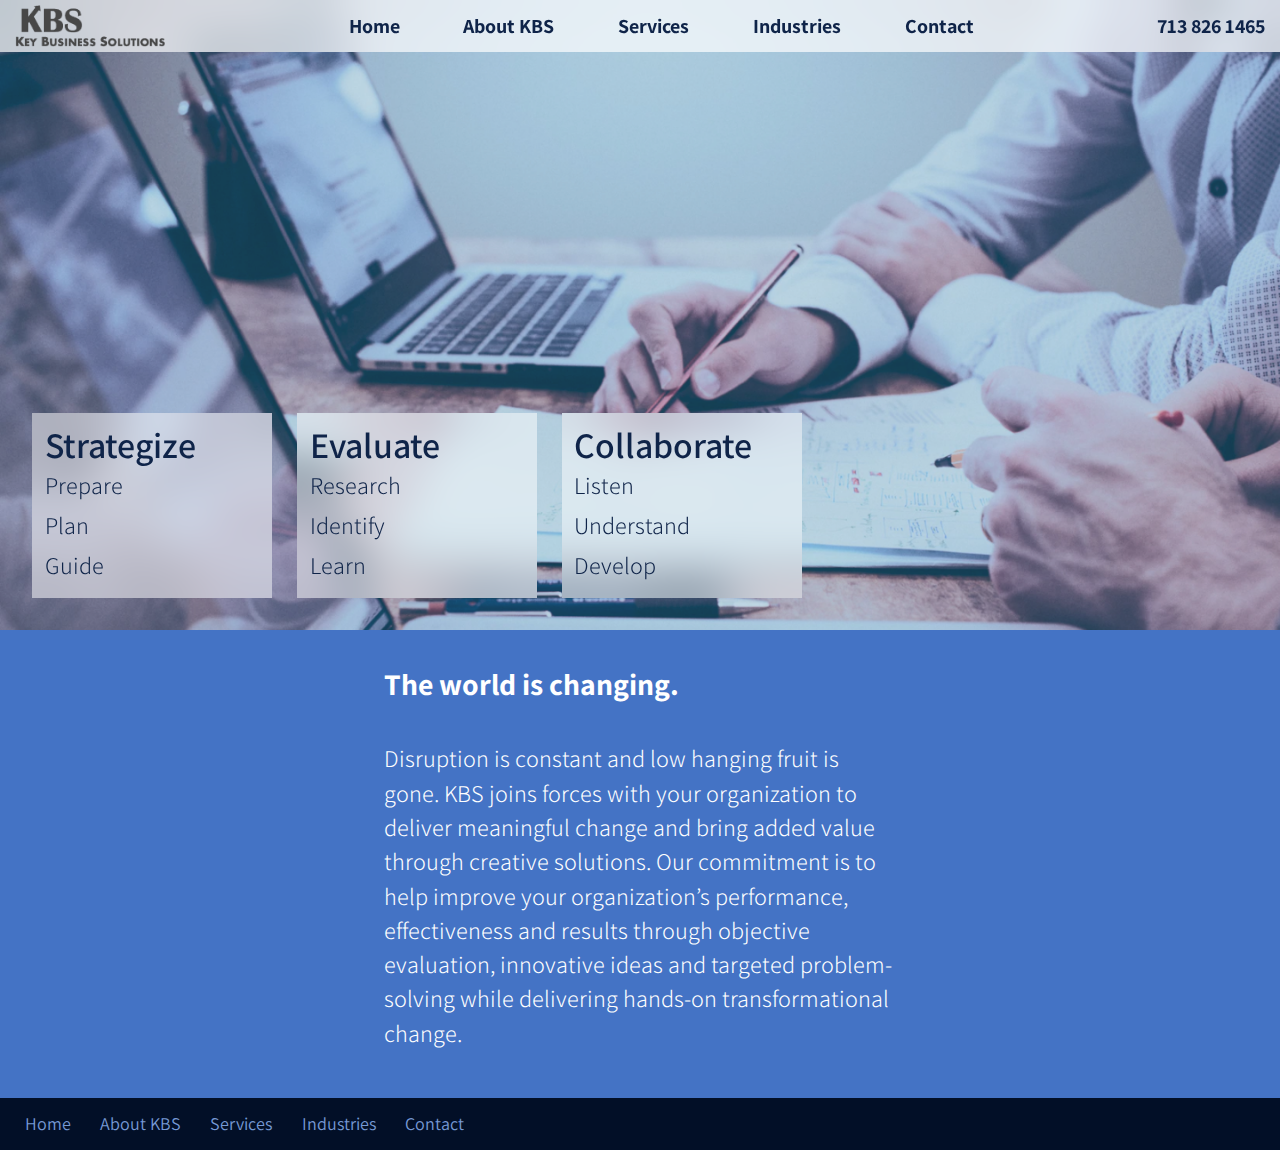
==== html/index.html @ f88026f8 "Checkpoint on index and beginning of about page." ====
<!DOCTYPE html>
<html lang="en">
<head><title>Key Business Solutions</title>
  <meta charset="utf-8" />
  <meta name="viewport" content="width=device-width, initial-scale=1" />
  <link href="../css/styles.css" rel="stylesheet" />
  <link rel="stylesheet" href="https://maxcdn.bootstrapcdn.com/bootstrap/3.4.1/css/bootstrap.min.css" />
</head>
<body>

<header>
  <div class="header-container">
  <img src="../img/logo-grey.png" class="logo">
  <nav>
    <div class="nav-container">
    <a href="index.html">Home</a>
    <a href="about.html">About KBS</a>
    <a href="services.html">Services</a>
    <a href="industries.html">Industries</a>
    <a href="contact.html">Contact</a>
  </div>
  </nav>
    <a href="tel:713-826-1465">713 826 1465</a>
  </div>
</header>

<main>
<section class="index-hero">
  <div class="overlay-small">
    Strategize<br>
    Prepare<br>
    Plan<br>
    Guide<br>
  </div>
  <div class="overlay-small">
    Evaluate<br>
    Research<br>
    Identify<br>
    Learn<br>
  </div>
  <div class="overlay-small">
    Collaborate<br>
    Listen<br>
    Understand<br>
    Develop<br>
  </div>
</section>

<section class="index-s1">
<h1>The‌ ‌world‌ ‌is‌ ‌changing.‌</h1>
<p> ‌Disruption‌ ‌is‌ ‌constant‌ ‌and‌ ‌low‌ ‌hanging‌ ‌fruit‌ ‌is‌ ‌gone.‌‌ ‌‌KBS‌ ‌joins‌ ‌forces‌ ‌with‌ ‌your‌ ‌organization‌ ‌to‌ ‌deliver‌ ‌meaningful‌ ‌change‌ ‌and‌ ‌bring‌ ‌added‌ ‌value‌ ‌through‌ ‌creative‌ ‌solutions.‌ ‌Our‌ ‌commitment‌ ‌is‌ ‌to‌ ‌help‌ ‌improve‌ ‌your‌ ‌organization’s‌ ‌performance,‌ ‌effectiveness‌ ‌and‌ ‌results‌ ‌through‌ ‌objective‌ ‌evaluation,‌ ‌innovative‌ ‌ideas‌ ‌and‌ ‌targeted‌ ‌problem-solving‌ ‌while‌ ‌delivering‌ ‌hands-on‌ ‌transformational‌ ‌change.‌
</p>
</section>

</main>

<footer>
  <a href="index.html">Home</a>
  <a href="about.html">About KBS</a>
  <a href="services.html">Services</a>
  <a href="industries.html">Industries</a>
  <a href="contact.html">Contact</a>
</footer>

</body>
<script src="https://ajax.googleapis.com/ajax/libs/jquery/3.5.1/jquery.min.js"></script>
<script src="https://maxcdn.bootstrapcdn.com/bootstrap/3.4.1/js/bootstrap.min.js"></script>
</html>
---- css/styles.css ----
@import url('https://fonts.googleapis.com/css2?family=Assistant:wght@200;300;400;600;700;800&display=swap');

body, * {
  font-family: "Assistant";
  box-sizing: border-box;
  padding: 0;
  margin: 0;
}

header {
  position: fixed;
  left: 0px;
  top: 0px;
  right: 0px;
  background: rgba(255, 255, 255, 0.7);
  backdrop-filter: blur(20px);
  color: #0F2449;
  font-size: 20px;
  font-weight: 700;
  padding: 5px 15px;
  box-sizing: border-box;
  z-index: 1;
}

.header-container {
  display: flex;
  justify-content: space-between;
  align-items: center;
}

.logo {
  width: 150px;
}

nav {
  width: 50%;
  text-align: center;
}

.nav-container {
  display: flex;
  align-items: center;
  justify-content: space-between;
}

nav a {

}

header a, header a:visited, header a:active, footer a, footer a:visited, footer a:active {
  text-decoration: none;
  color: inherit;
}

header a:hover {
  color: #7C7C7C;
  text-decoration: none;
}

.index-hero {
  position: absolute;
  top: 0;
  left: 0;
  right: 0;
  width: 100vw;
  height: 70vh;
  background-image: url("../img/1.png");
  background-repeat:no-repeat;
  background-size: cover;
  z-index: -1;
  display: flex;
  justify-content: flex-start;
  align-items: flex-end;
  padding: 20px;
  box-sizing: border-box;
}

.about-hero {
  position: absolute;
  top: 0;
  left: 0;
  right: 0;
  width: 100vw;
  height: 80vh;
  background-image: url("../img/5.png");
  background-repeat:no-repeat;
  background-size: cover;
  z-index: -1;
  display: flex;
  justify-content: flex-start;
  align-items: flex-end;
  padding: 20px;
  box-sizing: border-box;
}

.overlay-small {
  background: rgba(255, 255, 255, 0.5);
  backdrop-filter: blur(20px);
  color: #0F2449;
  margin: 1%;
  padding: 1%;
  font-size: 24px;
  font-weight: 300;
  line-height: 40px;
  min-width: 240px;
}

.about-overlay {
  background: rgba(255, 255, 255, 0.5);
  backdrop-filter: blur(20px);
  color: #0F2449;
  margin: 100px;
  padding: 1%;
  font-size: 16px;
  font-weight: 300;
  min-width: 240px;
}

.about-overlay ul {
  margin-left: 20px;
}

.overlay-small::first-line {
  font-size: 36px;
  font-weight: 600;
}

.index-s1 {
  background-color: #4473C5;
  color: white;
  margin-top: 70vh;
  box-sizing: border-box;
  padding: 3% 30%;
  font-size: 24px;
  font-weight: 300;
}

.about-s1 {
  background-color: #4473C5;
  color: white;
  margin-top: 70vh;
  box-sizing: border-box;
  padding: 3% 30%;
  font-size: 24px;
  font-weight: 300;
  position: absolute;
}

.about-s2 {
  background-color: #A2B9E2;
  color: #020F27;
  box-sizing: border-box;
  padding: 3% 30%;
  font-size: 24px;
  font-weight: 300;
  position: absolute;
}


.index-s1 h1 {
  margin-top: 0;
  font-weight: 700;
  font-size: 30px;
  margin-bottom: 40px;
}

footer {
  background-color: #020F27;
  color: #7699D5;
  padding: 1%;
  font-size: 18px;
}

footer a {
 color: #7699D5;
 margin: 1%;
}

footer a:hover {
  color: white;
  text-decoration: none;
}
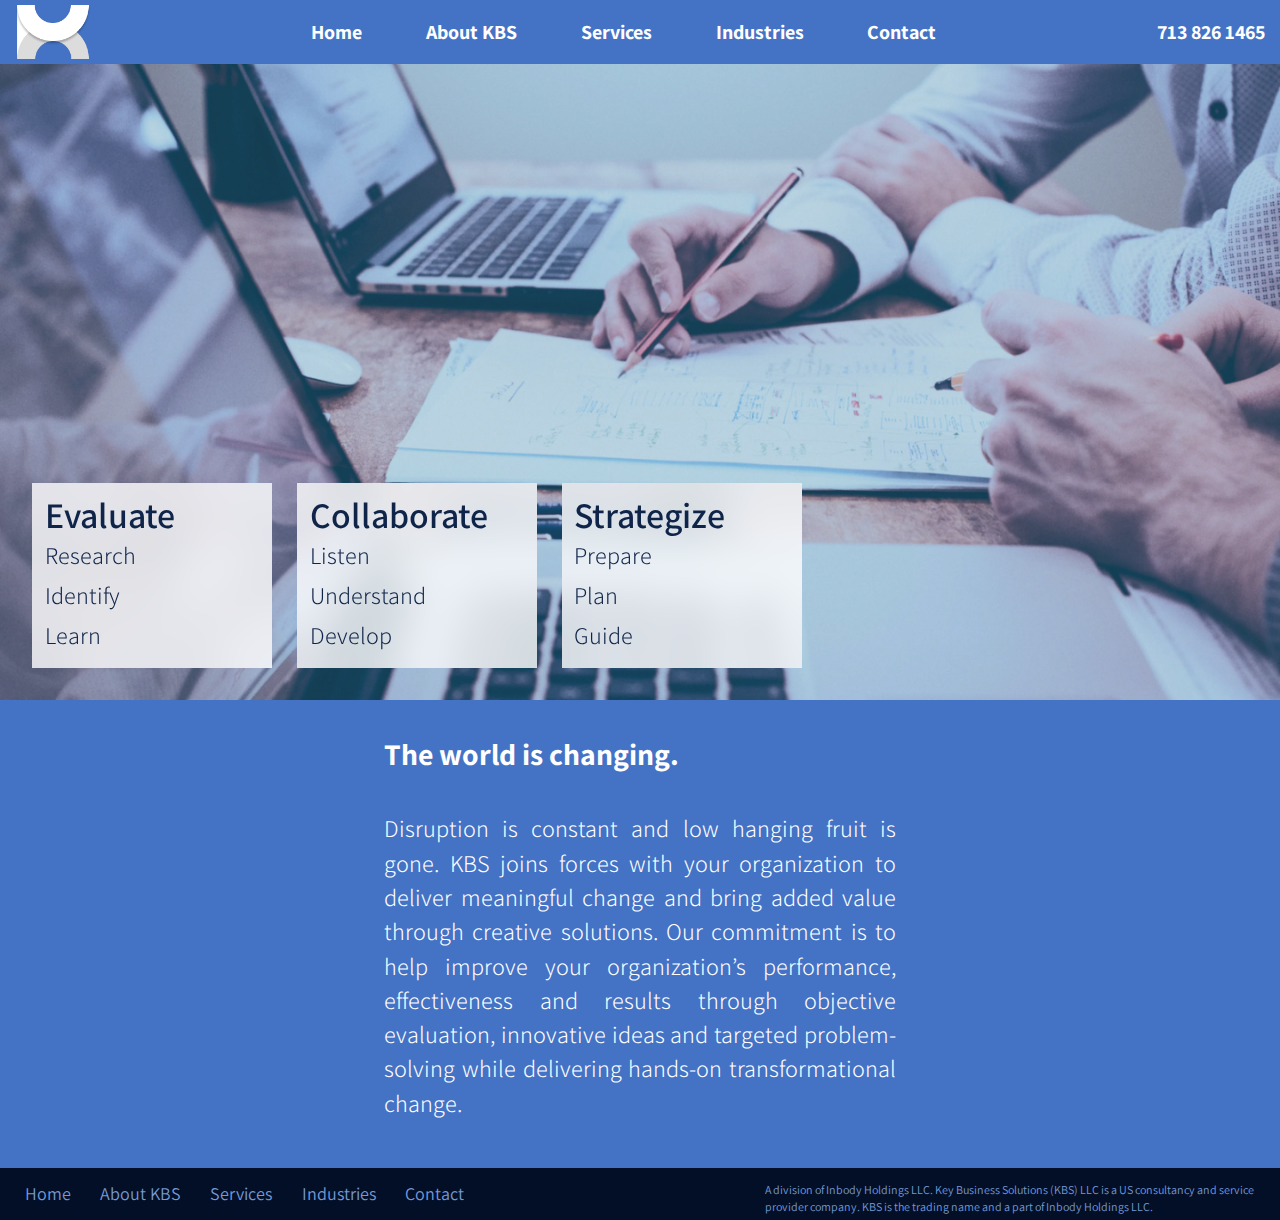
==== commit c6999f0a: "Continuing progress on the Services page." ====
--- a/html/index.html
+++ b/html/index.html
@@ -10,7 +10,7 @@
 
 <header>
   <div class="header-container">
-  <img src="../img/logo-grey.png" class="logo">
+  <img src="../img/logo.png" class="logo">
   <nav>
     <div class="nav-container">
     <a href="index.html">Home</a>
@@ -25,13 +25,8 @@
 </header>
 
 <main>
+  <div class="main">
 <section class="index-hero">
-  <div class="overlay-small">
-    Strategize<br>
-    Prepare<br>
-    Plan<br>
-    Guide<br>
-  </div>
   <div class="overlay-small">
     Evaluate<br>
     Research<br>
@@ -44,6 +39,12 @@
     Understand<br>
     Develop<br>
   </div>
+  <div class="overlay-small">
+    Strategize<br>
+    Prepare<br>
+    Plan<br>
+    Guide<br>
+  </div>
 </section>
 
 <section class="index-s1">
@@ -51,7 +52,7 @@
 <p> ‌Disruption‌ ‌is‌ ‌constant‌ ‌and‌ ‌low‌ ‌hanging‌ ‌fruit‌ ‌is‌ ‌gone.‌‌ ‌‌KBS‌ ‌joins‌ ‌forces‌ ‌with‌ ‌your‌ ‌organization‌ ‌to‌ ‌deliver‌ ‌meaningful‌ ‌change‌ ‌and‌ ‌bring‌ ‌added‌ ‌value‌ ‌through‌ ‌creative‌ ‌solutions.‌ ‌Our‌ ‌commitment‌ ‌is‌ ‌to‌ ‌help‌ ‌improve‌ ‌your‌ ‌organization’s‌ ‌performance,‌ ‌effectiveness‌ ‌and‌ ‌results‌ ‌through‌ ‌objective‌ ‌evaluation,‌ ‌innovative‌ ‌ideas‌ ‌and‌ ‌targeted‌ ‌problem-solving‌ ‌while‌ ‌delivering‌ ‌hands-on‌ ‌transformational‌ ‌change.‌
 </p>
 </section>
-
+</div>
 </main>
 
 <footer>
@@ -60,6 +61,7 @@
   <a href="services.html">Services</a>
   <a href="industries.html">Industries</a>
   <a href="contact.html">Contact</a>
+  <span>A division of Inbody Holdings LLC. Key Business Solutions (KBS) LLC is a US consultancy and service provider company. KBS is the trading name and a part of Inbody Holdings LLC.</span>
 </footer>
 
 </body>
--- a/css/styles.css
+++ b/css/styles.css
@@ -1,4 +1,6 @@
 @import url('https://fonts.googleapis.com/css2?family=Assistant:wght@200;300;400;600;700;800&display=swap');
+
+/* Global styles */
 
 body, * {
   font-family: "Assistant";
@@ -6,20 +8,39 @@
   padding: 0;
   margin: 0;
 }
+
+body {
+  overflow-x: hidden;
+}
+
+.flex {
+  display: flex;
+}
+
+.vcenter {
+  display: flex;
+  align-items: center;
+}
+
+.hcenter {
+  display: flex;
+  justify-content: center;
+}
+
+/* Header section */
 
 header {
   position: fixed;
   left: 0px;
   top: 0px;
   right: 0px;
-  background: rgba(255, 255, 255, 0.7);
-  backdrop-filter: blur(20px);
-  color: #0F2449;
+  background: #4473C5;
+  color: white;
   font-size: 20px;
   font-weight: 700;
   padding: 5px 15px;
   box-sizing: border-box;
-  z-index: 1;
+  z-index: 4;
 }
 
 .header-container {
@@ -29,7 +50,7 @@
 }
 
 .logo {
-  width: 150px;
+  height: 54px;
 }
 
 nav {
@@ -43,30 +64,32 @@
   justify-content: space-between;
 }
 
-nav a {
-
-}
-
 header a, header a:visited, header a:active, footer a, footer a:visited, footer a:active {
   text-decoration: none;
   color: inherit;
 }
 
 header a:hover {
-  color: #7C7C7C;
-  text-decoration: none;
-}
+  color: white;
+  text-decoration: underline;
+}
+
+.main {
+  display: flex;
+  flex-direction:column;
+  width: 100vw;
+  box-sizing: border-box;
+}
+
+/* Hero images */
 
 .index-hero {
-  position: absolute;
-  top: 0;
-  left: 0;
-  right: 0;
-  width: 100vw;
-  height: 70vh;
+  width: 100vw;
+  height: 700px;
   background-image: url("../img/1.png");
   background-repeat:no-repeat;
   background-size: cover;
+  background-position: center;
   z-index: -1;
   display: flex;
   justify-content: flex-start;
@@ -76,15 +99,12 @@
 }
 
 .about-hero {
-  position: absolute;
-  top: 0;
-  left: 0;
-  right: 0;
-  width: 100vw;
-  height: 80vh;
+  width: 100vw;
+  height: 800px;
   background-image: url("../img/5.png");
   background-repeat:no-repeat;
   background-size: cover;
+  background-position: center;
   z-index: -1;
   display: flex;
   justify-content: flex-start;
@@ -93,8 +113,40 @@
   box-sizing: border-box;
 }
 
+.services-hero {
+  width: 100vw;
+  height: 800px;
+  background-image: url("../img/7.png");
+  background-repeat:no-repeat;
+  background-size: cover;
+  background-position: center;
+  z-index: -1;
+  display: flex;
+  justify-content: flex-start;
+  align-items: flex-end;
+  padding: 20px;
+  box-sizing: border-box;
+}
+
+.services-hero-2 {
+  width: 100vw;
+  height: 600px;
+  background-image: url("../img/10.png");
+  background-repeat:no-repeat;
+  background-size: cover;
+  background-position: center;
+  z-index: -1;
+  display: flex;
+  justify-content: flex-start;
+  align-items: flex-end;
+  padding: 20px;
+  box-sizing: border-box;
+}
+
+/* Overlays */
+
 .overlay-small {
-  background: rgba(255, 255, 255, 0.5);
+  background: rgba(255, 255, 255, 0.8);
   backdrop-filter: blur(20px);
   color: #0F2449;
   margin: 1%;
@@ -106,63 +158,300 @@
 }
 
 .about-overlay {
-  background: rgba(255, 255, 255, 0.5);
+  background: rgba(255, 255, 255, 0.8);
+  backdrop-filter: blur(20px);
+  color: #0F2449;
+  padding: 1%;
+  font-size: 20px;
+  font-weight: 300;
+  box-sizing:border-box;
+  width: 500px;
+  position: absolute;
+}
+
+.about-overlay ul {
+  margin-left: 20px;
+}
+
+.overlay-small::first-line {
+  font-size: 36px;
+  font-weight: 600;
+}
+
+.services-overlay {
+  background: rgba(255, 255, 255, 0.8);
   backdrop-filter: blur(20px);
   color: #0F2449;
   margin: 100px;
   padding: 1%;
-  font-size: 16px;
-  font-weight: 300;
-  min-width: 240px;
-}
-
-.about-overlay ul {
-  margin-left: 20px;
-}
-
-.overlay-small::first-line {
-  font-size: 36px;
-  font-weight: 600;
-}
+  font-size: 20px;
+  font-weight: 300;
+  min-width: 400px;
+  box-sizing:border-box;
+  width: 25vw;
+  position: absolute;
+  right: 25px;
+  top: 200px;
+}
+
+.services-s6-overlay {
+  background: rgba(255, 255, 255, 0.8);
+  backdrop-filter: blur(20px);
+  color: #0F2449;
+  padding: 1%;
+  font-size: 20px;
+  font-weight: 300;
+  box-sizing:border-box;
+  width: 500px;
+  position: absolute;
+}
+
+/* Section styles */
 
 .index-s1 {
   background-color: #4473C5;
   color: white;
-  margin-top: 70vh;
   box-sizing: border-box;
   padding: 3% 30%;
   font-size: 24px;
   font-weight: 300;
 }
 
-.about-s1 {
+.index-s1 p {
+  text-align: justify;
+}
+
+.about-s1, .about-s3 {
   background-color: #4473C5;
   color: white;
-  margin-top: 70vh;
-  box-sizing: border-box;
-  padding: 3% 30%;
-  font-size: 24px;
-  font-weight: 300;
-  position: absolute;
-}
-
-.about-s2 {
+  box-sizing: border-box;
+  padding: 3vw 20vw;
+  font-size: 24px;
+  font-weight: 300;
+}
+
+.about-s3, .services-s3 {
+  background-color: #D2DEF1;
+  color: #020F27;
+}
+
+.about-s1 img {
+  margin-right: 30px;
+  min-height: 200px;
+  max-height: 350px;
+}
+
+.about-s1 p {
+  width: 75%;
+}
+
+.about-s1 span {
+  font-size: 40px;
+  font-weight: 700;
+}
+
+.about-s2 span {
+  font-size: 40px;
+}
+
+.about-s2, .about-s4, .services-s2, .services-s5 {
   background-color: #A2B9E2;
   color: #020F27;
   box-sizing: border-box;
   padding: 3% 30%;
   font-size: 24px;
   font-weight: 300;
-  position: absolute;
-}
-
-
-.index-s1 h1 {
+}
+
+.about-s3 img {
+  margin-right: 20px;
+  height: 270px;
+  width: 259px;
+}
+
+.about-s3 h1, .about-s4 h1 {
+  font-weight: 100;
+  font-size: 48px;
+  margin-bottom: 50px;
+}
+
+.about-s4 h5 {
+  font-size: 24px;
+  font-weight: 700;
+}
+
+.index-s1 h1, .services-s2 h1, .services-s3 h1, .services-s5 h1  {
   margin-top: 0;
   font-weight: 700;
   font-size: 30px;
   margin-bottom: 40px;
 }
+
+.services-s1 {
+  background-color: #4473C5;
+  color:white;
+  font-size: 36px;
+  font-weight: 500;
+  box-sizing: border-box;
+  padding: 20px 2vw;
+  height: 200px;
+  display: flex;
+  align-items: flex-end;
+}
+
+.services-s2 {
+  z-index: 2;
+}
+
+.services-s2 img {
+position: absolute;
+right: 0;
+margin-top: 50px;
+width: 25vw;
+}
+
+.services-s2 li, .services-s3 li {
+  margin-bottom: 15px;
+}
+
+.services-s2 ul {
+  margin-top: 20px;
+  font-size: 20px;
+  margin-left: 20px;
+}
+
+.services-s3 {
+  font-size: 24px;
+  font-weight: 300;
+  padding: 70px 2vw 20px 2vw;
+  z-index: 1;
+}
+
+.services-s3 img {
+  float: left;
+  position: relative;
+  margin: -120px 60px 50px -60px;
+  max-height: 550px;
+}
+
+.services-s3 p {
+  margin: 40px;
+  width: 70%;
+}
+
+.services-s3 ul {
+  margin-left: 60px;
+  font-size: 20px;
+  margin-bottom: 60px;
+}
+
+.services-s4 {
+  background:#4473C5 url('../img/8.png') no-repeat;
+  background-size: cover;
+  background-position: center;
+  color: white;
+  padding: 70px;
+  font-size: 20px;
+  line-height: 30px;
+}
+
+.services-s4 h1 {
+  font-weight: 700;
+  font-size: 48px;
+  margin-bottom: 48px;
+}
+
+.services-s4>p {
+  max-width: 1200px;
+  margin-left: 50px;
+  margin-bottom: 20px;
+}
+
+.services-s4 .flex {
+  margin-top: 80px;
+  margin-left: 50px;
+  justify-content: center;
+}
+
+.services-s4 .flex>div {
+  width: 50%;
+  padding: 0 5% 0 0;
+  box-sizing: border-box;
+}
+
+.services-s4 span {
+  font-weight: 700;
+}
+
+.services-s4 ul {
+  margin-left: 20px;
+}
+
+.services-s4 li {
+  margin: 10px 0px;
+}
+
+.services-s4 img {
+  margin-top: 20px;
+}
+
+.services-s5 {
+  padding: 3% 5%;
+}
+
+.services-s5 h1 {
+  margin: 0 0 40px 15%;
+}
+
+.services-s5 p {
+  margin: 40px 15%;
+}
+
+.services-s5 p>span {
+  font-weight: 600;
+}
+
+.services-s5 .flex {
+  width: 80vw;
+  margin: 0 10%;
+}
+
+.services-s5 .flex>div {
+  font-size: 18px;
+  margin-right: 5%;
+  margin-top: 50px;
+}
+
+.services-s5 .flex div span {
+  font-weight: 700;
+  line-height: 31px;
+}
+
+.services-s5 ul {
+  margin-left: 12px;
+}
+
+.services-s5 li {
+  margin: 10px 0;
+}
+
+.services-s6 {
+  width: 100vw;
+  height: 1050px;
+  background-image: url("../img/17.png");
+  background-repeat:no-repeat;
+  background-size: cover;
+  background-position: top;
+  z-index: -1;
+  display: flex;
+  justify-content: flex-start;
+  align-items: flex-end;
+  padding: 20px;
+  box-sizing: border-box;
+}
+
+
+/* Footer styles */
 
 footer {
   background-color: #020F27;
@@ -180,3 +469,10 @@
   color: white;
   text-decoration: none;
 }
+
+footer span {
+  font-size: 12px;
+  position: absolute;
+  right: 15px;
+  max-width: 500px;
+}
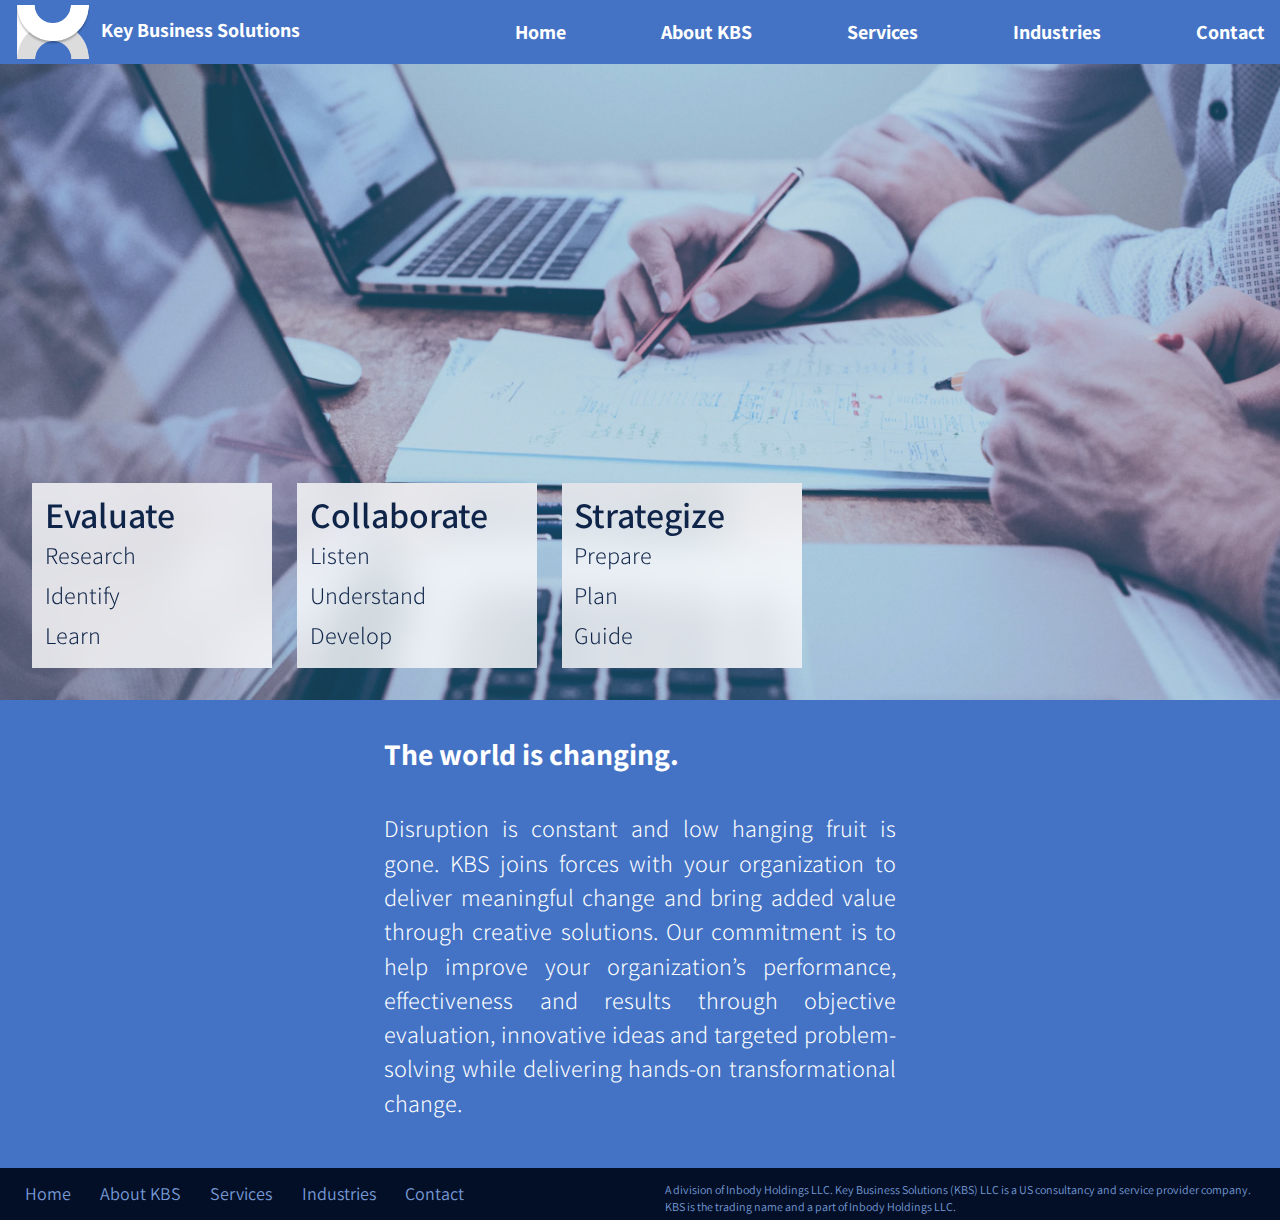
==== commit eacf6ad8: "added Contact and made updates to header/other pages." ====
--- a/html/index.html
+++ b/html/index.html
@@ -1,6 +1,7 @@
 <!DOCTYPE html>
 <html lang="en">
 <head><title>Key Business Solutions</title>
+  <link rel="icon" type="image/png" href="../img/favicon.png">
   <meta charset="utf-8" />
   <meta name="viewport" content="width=device-width, initial-scale=1" />
   <link href="../css/styles.css" rel="stylesheet" />
@@ -8,21 +9,46 @@
 </head>
 <body>
 
-<header>
-  <div class="header-container">
-  <img src="../img/logo.png" class="logo">
-  <nav>
-    <div class="nav-container">
-    <a href="index.html">Home</a>
-    <a href="about.html">About KBS</a>
-    <a href="services.html">Services</a>
-    <a href="industries.html">Industries</a>
-    <a href="contact.html">Contact</a>
-  </div>
-  </nav>
-    <a href="tel:713-826-1465">713 826 1465</a>
-  </div>
-</header>
+  <header>
+    <div class="header-container">
+    <span><img src="../img/logo.png" class="logo"><span>Key Business Solutions</span></span>
+    <nav>
+      <div class="nav-container">
+      <a href="index.html">Home</a>
+        <div class="dropdown">
+        <a href="about.html">About KBS</a>
+        <div class="dropdown-content">
+        <a href="about.html#mission">Mission</a><br>
+        <a href="about.html#bio">Bio</a><br>
+        <a href="about.html#testimonials">Testimonials</a>
+        </div>
+      </div>
+      <div class="dropdown">
+        <a href="services.html">Services</a>
+        <div class="services-dd dropdown-content">
+          <div class="col1">
+        <a href="services.html#interim">Interim Management</a><br>
+        <a href="services.html#profit">Profit Improvement</a><br>
+        <a href="services.html#advisory">Business Advisory</a><br>
+          </div>
+          <div class="col2">
+        <a href="services.html#sales">Sales and Marketing</a><br>
+        <a href="services.html#workout">Workout/Turnaround Advisory</a><br>
+        <a href="services.html#coaching">Coaching</a><br>
+          </div>
+          <div class="col3">
+        <a href="services.html#resource">Resource Management</a><br>
+        <a href="services.html#scm">Supply Chain Management</a><br>
+        <a href="services.html#speaking">Public Speaking</a><br>
+        </div>
+        </div>
+      </div>
+      <a href="industries.html">Industries</a>
+      <a href="contact.html">Contact</a>
+    </div>
+    </nav>
+    </div>
+  </header>
 
 <main>
   <div class="main">
--- a/css/styles.css
+++ b/css/styles.css
@@ -25,6 +25,124 @@
 .hcenter {
   display: flex;
   justify-content: center;
+}
+
+.column {
+  flex-direction: column;
+}
+
+.dropdown-content {
+  display: none;
+  position: absolute;
+  background-color: #4473C5;
+  box-shadow: 0px 8px 16px 0px rgba(0,0,0,0.2);
+  color: white;
+  min-width: 160px;
+  padding: 12px 16px;
+  z-index: 3;
+  font-weight: 300;
+  text-align: left;
+  font-size: 16px;
+}
+
+.services-dd.dropdown-content {
+  left: -200px;
+}
+
+.dropdown:hover .dropdown-content {
+  display: block;
+}
+
+.dropdown:hover .services-dd.dropdown-content {
+  display: flex;
+}
+
+.services-dd.dropdown-content div {
+  margin-right: 25px;
+  width: 150px;
+}
+
+/* Form styles */
+
+.form-style-1 {
+	max-width: 500px;
+}
+.form-style-1 li {
+	padding: 0;
+	display: block;
+	list-style: none;
+	margin: 10px 0 0 0;
+}
+.form-style-1 label{
+	margin:0 0 3px 0;
+	padding:0px;
+	display:block;
+	font-weight: bold;
+}
+.form-style-1 input[type=text],
+.form-style-1 input[type=date],
+.form-style-1 input[type=datetime],
+.form-style-1 input[type=number],
+.form-style-1 input[type=search],
+.form-style-1 input[type=time],
+.form-style-1 input[type=url],
+.form-style-1 input[type=email],
+textarea,
+select{
+	box-sizing: border-box;
+	-webkit-box-sizing: border-box;
+	-moz-box-sizing: border-box;
+	border:1px solid #BEBEBE;
+	padding: 7px;
+	margin:0px;
+	-webkit-transition: all 0.30s ease-in-out;
+	-moz-transition: all 0.30s ease-in-out;
+	-ms-transition: all 0.30s ease-in-out;
+	-o-transition: all 0.30s ease-in-out;
+	outline: none;
+}
+.form-style-1 input[type=text]:focus,
+.form-style-1 input[type=date]:focus,
+.form-style-1 input[type=datetime]:focus,
+.form-style-1 input[type=number]:focus,
+.form-style-1 input[type=search]:focus,
+.form-style-1 input[type=time]:focus,
+.form-style-1 input[type=url]:focus,
+.form-style-1 input[type=email]:focus,
+.form-style-1 textarea:focus,
+.form-style-1 select:focus{
+	-moz-box-shadow: 0 0 8px #88D5E9;
+	-webkit-box-shadow: 0 0 8px #88D5E9;
+	box-shadow: 0 0 8px #88D5E9;
+	border: 1px solid #88D5E9;
+}
+.form-style-1 .field-divided{
+	width: 49%;
+}
+
+.form-style-1 .field-long{
+	width: 100%;
+}
+.form-style-1 .field-select{
+	width: 100%;
+}
+.form-style-1 .field-textarea{
+	height: 100px;
+}
+.form-style-1 input[type=submit], .form-style-1 input[type=button]{
+	background: #4B99AD;
+	padding: 8px 15px 8px 15px;
+	border: none;
+	color: #fff;
+}
+.form-style-1 input[type=submit]:hover, .form-style-1 input[type=button]:hover{
+	background: #4691A4;
+	box-shadow:none;
+	-moz-box-shadow:none;
+	-webkit-box-shadow:none;
+}
+.form-style-1 .required{
+	color:red;
 }
 
 /* Header section */
@@ -51,10 +169,11 @@
 
 .logo {
   height: 54px;
+  margin-right: 10px;
 }
 
 nav {
-  width: 50%;
+  width: 60%;
   text-align: center;
 }
 
@@ -221,7 +340,7 @@
   text-align: justify;
 }
 
-.about-s1, .about-s3 {
+.about-s1, .about-s3, .industries-s1 {
   background-color: #4473C5;
   color: white;
   box-sizing: border-box;
@@ -254,7 +373,7 @@
   font-size: 40px;
 }
 
-.about-s2, .about-s4, .services-s2, .services-s5 {
+.about-s2, .about-s4, .services-s2, .services-s5, .services-s7, .services-s9 {
   background-color: #A2B9E2;
   color: #020F27;
   box-sizing: border-box;
@@ -280,7 +399,7 @@
   font-weight: 700;
 }
 
-.index-s1 h1, .services-s2 h1, .services-s3 h1, .services-s5 h1  {
+.index-s1 h1, .services-s2 h1, .services-s3 h1, .services-s5 h1, .services-s7 h1, .services-s9 h1, .contact-s1 h1  {
   margin-top: 0;
   font-weight: 700;
   font-size: 30px;
@@ -355,7 +474,7 @@
   line-height: 30px;
 }
 
-.services-s4 h1 {
+.services-s4 h1, .services-s8 h1 {
   font-weight: 700;
   font-size: 48px;
   margin-bottom: 48px;
@@ -450,6 +569,97 @@
   box-sizing: border-box;
 }
 
+.services-s7 {
+  width: 100vw;
+  height: 1050px;
+  background-image: url("../img/16.png");
+  background-repeat:no-repeat;
+  background-size: cover;
+  background-position: top;
+  z-index: -1;
+  padding: 20px;
+  box-sizing: border-box;
+  padding: 300px 100px 100px 100px;
+  font-size: 20px;
+  line-height: 30px;
+  margin-bottom: -1px;
+}
+
+.services-s7 p {
+  width: 35vw;
+  margin-bottom: 50px;
+}
+
+.services-s8 {
+  width: 100vw;
+  height: 950px;
+  background-image: url("../img/14.png");
+  background-repeat:no-repeat;
+  background-size: cover;
+  background-position: top;
+  z-index: -1;
+  padding: 50px;
+  font-size: 20px;
+  line-height: 30px;
+  color: white;
+  display: flex;
+  justify-content: center;
+  align-items: flex-end;
+  flex-direction: column;
+}
+
+.services-s8 h1, .services-s8 p {
+width: 40vw;
+}
+
+.services-s9 img {
+  margin: 30px 0;
+}
+
+.services-s9 h3 {
+  font-weight: 700;
+  font-size: 24px;
+}
+
+.services-s9 ul, .industries-s1 ul {
+  margin-right: 40px;
+  list-style-type: none;
+  font-size: 20px;
+  line-height: 34px;
+}
+
+.industries-s1 h1 {
+  margin-bottom: 50px;
+}
+
+.industries-s1 {
+  height: 95vh;
+  box-sizing: border-box;
+  font-size: 24px;
+  font-weight: 300;
+  padding: 8% 2% 8% 2%;
+}
+
+.icons {
+  margin-top: 30px;
+}
+
+.icons img {
+  margin-right: 10px;
+}
+
+.contact-s1 {
+  background-color: #A2B9E2;
+  color: #020F27;
+  box-sizing: border-box;
+  font-size: 24px;
+  font-weight: 300;
+  padding: 8% 0 8% 0;
+}
+
+.contact-s1 form {
+  margin-top: 10px;
+}
 
 /* Footer styles */
 
@@ -474,5 +684,5 @@
   font-size: 12px;
   position: absolute;
   right: 15px;
-  max-width: 500px;
-}
+  max-width: 600px;
+}
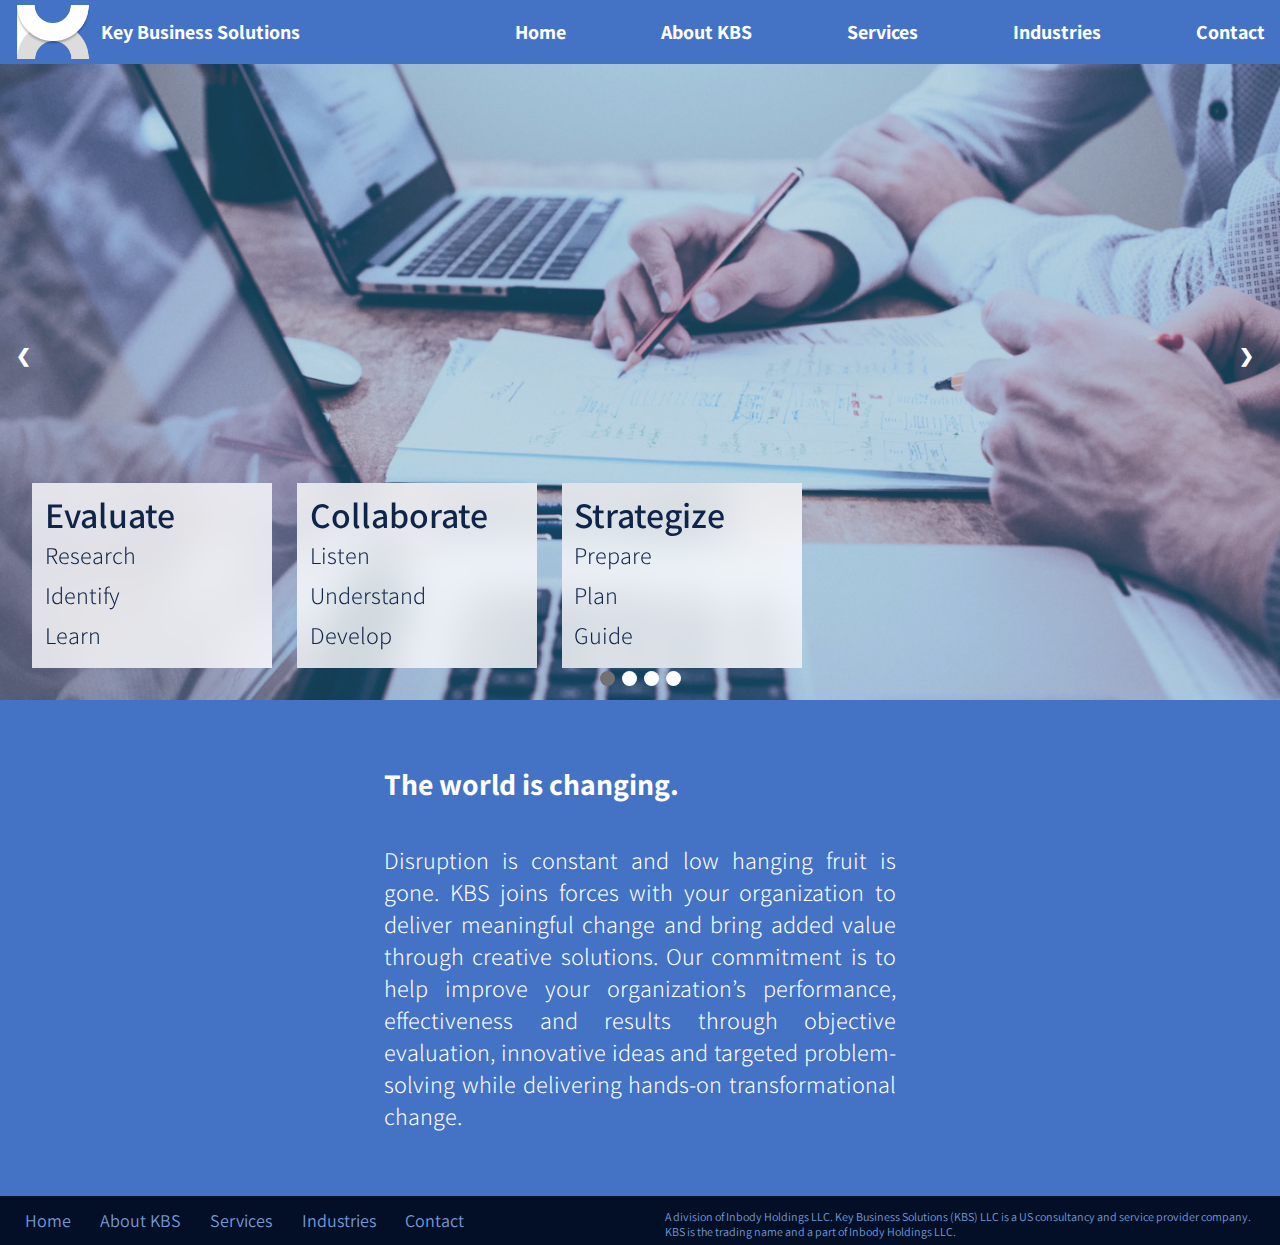
==== commit c31cc56b: "Added the carousel, removed some deprecated references." ====
--- a/html/index.html
+++ b/html/index.html
@@ -5,7 +5,6 @@
   <meta charset="utf-8" />
   <meta name="viewport" content="width=device-width, initial-scale=1" />
   <link href="../css/styles.css" rel="stylesheet" />
-  <link rel="stylesheet" href="https://maxcdn.bootstrapcdn.com/bootstrap/3.4.1/css/bootstrap.min.css" />
 </head>
 <body>
 
@@ -52,26 +51,113 @@
 
 <main>
   <div class="main">
-<section class="index-hero">
-  <div class="overlay-small">
-    Evaluate<br>
-    Research<br>
-    Identify<br>
-    Learn<br>
-  </div>
-  <div class="overlay-small">
-    Collaborate<br>
-    Listen<br>
-    Understand<br>
-    Develop<br>
-  </div>
-  <div class="overlay-small">
-    Strategize<br>
-    Prepare<br>
-    Plan<br>
-    Guide<br>
-  </div>
-</section>
+
+    <div class="slideshow-container">
+
+    <div class="mySlides fade">
+        <section class="index-hero">
+          <div class="overlay-small">
+            Evaluate<br>
+            Research<br>
+            Identify<br>
+            Learn<br>
+          </div>
+          <div class="overlay-small">
+            Collaborate<br>
+            Listen<br>
+            Understand<br>
+            Develop<br>
+          </div>
+          <div class="overlay-small">
+            Strategize<br>
+            Prepare<br>
+            Plan<br>
+            Guide<br>
+          </div>
+        </section>
+    </div>
+
+    <div class="mySlides fade">
+      <section class="index-hero-2">
+        <div class="index-overlay-2">
+          <h2>KBS Delivers...</h2>
+          <div class="flex">
+            <div class="col1">
+              <ul>
+                <li>Advanced Sales Coaching</li>
+                <li>Strategic Planning</li>
+                <li>Business Transformation</li>
+              </ul>
+            </div>
+            <div class="col2">
+              <ul>
+                <li>Clear Communication</li>
+                <li>Effective Problem Solving</li>
+              </ul>
+            </div>
+          </div>
+        </div>
+      </section>
+    </div>
+
+    <div class="mySlides fade">
+      <section class="index-hero-3">
+        <div class="index-overlay-2">
+          <h2>KBS Delivers...</h2>
+          <div class="flex">
+            <div class="col1">
+              <ul>
+                <li>Advanced Sales Coaching</li>
+                <li>Strategic Planning</li>
+                <li>Business Transformation</li>
+              </ul>
+            </div>
+            <div class="col2">
+              <ul>
+                <li>Clear Communication</li>
+                <li>Effective Problem Solving</li>
+              </ul>
+            </div>
+          </div>
+        </div>
+      </section>
+    </div>
+
+    <div class="mySlides fade">
+      <section class="index-hero-4">
+        <div class="index-overlay-2">
+          <h2>KBS Delivers...</h2>
+          <div class="flex">
+            <div class="col1">
+              <ul>
+                <li>Advanced Sales Coaching</li>
+                <li>Strategic Planning</li>
+                <li>Business Transformation</li>
+              </ul>
+            </div>
+            <div class="col2">
+              <ul>
+                <li>Clear Communication</li>
+                <li>Effective Problem Solving</li>
+              </ul>
+            </div>
+          </div>
+        </div>
+      </section>
+    </div>
+
+
+    <a class="prev" onclick="plusSlides(-1)">&#10094;</a>
+    <a class="next" onclick="plusSlides(1)">&#10095;</a>
+
+    </div>
+    <div class="dots">
+      <span class="dot" onclick="currentSlide(1)"></span>
+      <span class="dot" onclick="currentSlide(2)"></span>
+      <span class="dot" onclick="currentSlide(3)"></span>
+      <span class="dot" onclick="currentSlide(4)"></span>
+    </div>
+
 
 <section class="index-s1">
 <h1>The‌ ‌world‌ ‌is‌ ‌changing.‌</h1>
@@ -91,6 +177,5 @@
 </footer>
 
 </body>
-<script src="https://ajax.googleapis.com/ajax/libs/jquery/3.5.1/jquery.min.js"></script>
-<script src="https://maxcdn.bootstrapcdn.com/bootstrap/3.4.1/js/bootstrap.min.js"></script>
+<script src="../scripts/script.js"></script>
 </html>
--- a/css/styles.css
+++ b/css/styles.css
@@ -11,6 +11,7 @@
 
 body {
   overflow-x: hidden;
+  background-color: #4473C5;
 }
 
 .flex {
@@ -46,7 +47,7 @@
 }
 
 .services-dd.dropdown-content {
-  left: -200px;
+  right: 250px;
 }
 
 .dropdown:hover .dropdown-content {
@@ -60,6 +61,76 @@
 .services-dd.dropdown-content div {
   margin-right: 25px;
   width: 150px;
+}
+
+/* Carousel styles */
+
+.slides {
+  display: none;
+  transition: opacity .6s ease;
+}
+
+.slideshow-container {
+  width: 100vw;
+  position: relative;
+  margin: auto;
+}
+
+.prev, .next {
+  cursor: pointer;
+  position: absolute;
+  top: 50%;
+  width: auto;
+  padding: 16px;
+  margin-top: -22px;
+  color: white;
+  font-weight: bold;
+  font-size: 18px;
+  transition: 0.6s ease;
+  border-radius: 0 3px 3px 0;
+  user-select: none;
+}
+
+.next {
+  right: 10px;
+  border-radius: 3px 0 0 3px;
+}
+
+.prev:hover, .next:hover {
+  background-color: rgba(0,0,0,0.8);
+}
+
+.dots {
+  margin-top: -30px;
+  text-align: center;
+  z-index: 3;
+}
+
+.dot {
+  cursor: pointer;
+  height: 15px;
+  width: 15px;
+  margin: 0 2px;
+  background-color: white;
+  border-radius: 50%;
+  display: inline-block;
+  transition: background-color 0.6s ease;
+}
+
+.active, .dot:hover {
+  background-color: #717171;
+}
+
+.fade {
+  -webkit-animation-name: fade;
+  -webkit-animation-duration: 1.5s;
+  animation-name: fade;
+  animation-duration: 1.5s;
+}
+
+@-webkit-keyframes fade {
+  from {opacity: .4}
+  to {opacity: 1}
 }
 
 /* Form styles */
@@ -167,6 +238,11 @@
   align-items: center;
 }
 
+.header-container>span {
+  display: flex;
+  align-items: center;
+}
+
 .logo {
   height: 54px;
   margin-right: 10px;
@@ -206,6 +282,51 @@
   width: 100vw;
   height: 700px;
   background-image: url("../img/1.png");
+  background-repeat:no-repeat;
+  background-size: cover;
+  background-position: center;
+  z-index: -1;
+  display: flex;
+  justify-content: flex-start;
+  align-items: flex-end;
+  padding: 20px;
+  box-sizing: border-box;
+}
+
+.index-hero-2 {
+  width: 100vw;
+  height: 700px;
+  background-image: url("../img/2.png");
+  background-repeat:no-repeat;
+  background-size: cover;
+  background-position: center;
+  z-index: -1;
+  display: flex;
+  justify-content: flex-start;
+  align-items: flex-end;
+  padding: 20px;
+  box-sizing: border-box;
+}
+
+.index-hero-3 {
+  width: 100vw;
+  height: 700px;
+  background-image: url("../img/3.png");
+  background-repeat:no-repeat;
+  background-size: cover;
+  background-position: center;
+  z-index: -1;
+  display: flex;
+  justify-content: flex-start;
+  align-items: flex-end;
+  padding: 20px;
+  box-sizing: border-box;
+}
+
+.index-hero-4 {
+  width: 100vw;
+  height: 700px;
+  background-image: url("../img/4.png");
   background-repeat:no-repeat;
   background-size: cover;
   background-position: center;
@@ -288,6 +409,19 @@
   position: absolute;
 }
 
+.index-overlay-2 {
+  background: rgba(255, 255, 255, 0.8);
+  backdrop-filter: blur(20px);
+  color: #0F2449;
+  padding: 1%;
+  font-size: 20px;
+  font-weight: 300;
+  box-sizing:border-box;
+  width: 500px;
+  position: absolute;
+  right: 40px;
+}
+
 .about-overlay ul {
   margin-left: 20px;
 }
@@ -331,13 +465,23 @@
   background-color: #4473C5;
   color: white;
   box-sizing: border-box;
-  padding: 3% 30%;
+  padding: 5% 30%;
   font-size: 24px;
   font-weight: 300;
+  margin-top: 9px;
 }
 
 .index-s1 p {
   text-align: justify;
+}
+
+.slideshow-container ul {
+  list-style-type: none;
+}
+
+.index-overlay-2 .flex div {
+  padding: 15px;
+  line-height: 40px;
 }
 
 .about-s1, .about-s3, .industries-s1 {
@@ -391,8 +535,9 @@
 .about-s3 h1, .about-s4 h1 {
   font-weight: 100;
   font-size: 48px;
-  margin-bottom: 50px;
-}
+  margin: 50px 0;
+}
+
 
 .about-s4 h5 {
   font-size: 24px;
